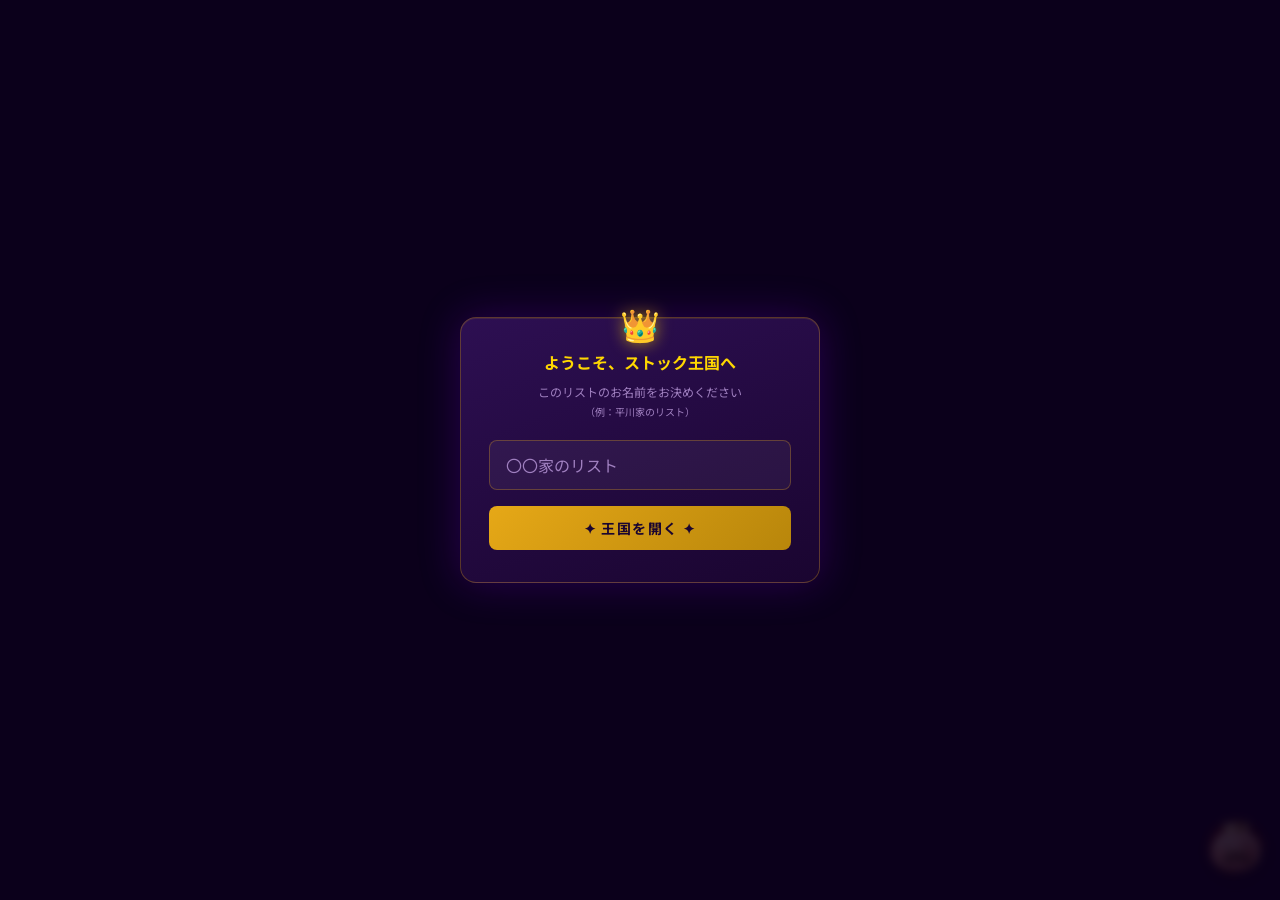
==== index.html @ 3bd11b41 "Add files via upload" ====
<!DOCTYPE html>
<html lang="ja">
<head>
<meta charset="UTF-8">
<meta name="viewport" content="width=device-width, initial-scale=1.0, maximum-scale=1.0">
<title>我が家のストック王</title>
<link href="https://fonts.googleapis.com/css2?family=Noto+Sans+JP:wght@400;500;700;900&display=swap" rel="stylesheet">
<style>
  :root {
    --royal-purple: #2a0a4a;
    --deep-purple: #1a0530;
    --mid-purple: #3d1170;
    --gold-light: #ffd700;
    --gold-mid: #e6a817;
    --gold-dark: #b8860b;
    --gold-glow: #fff0a0;
    --fire-red: #ff3b1f;
    --fire-orange: #ff7b00;
    --fire-yellow: #ffd000;
    --text-light: #f0e6ff;
    --text-dim: #a080c0;
    --border-gold: rgba(230,168,23,0.3);
  }

  * { box-sizing: border-box; margin: 0; padding: 0; }

  body {
    font-family: 'Noto Sans JP', sans-serif;
    background: var(--deep-purple);
    color: var(--text-light);
    min-height: 100vh;
    overflow-x: hidden;
  }

  /* ========== TITLE SCREEN ========== */
  #title-screen {
    position: fixed;
    inset: 0;
    background: radial-gradient(ellipse at 50% 40%, #3d1170 0%, #1a0530 50%, #0a0018 100%);
    display: flex;
    flex-direction: column;
    align-items: center;
    justify-content: center;
    z-index: 9999;
    /* フェードアウトはJS制御 */
  }

  @keyframes titleFadeOut {
    to { opacity: 0; pointer-events: none; }
  }

  #title-screen::before {
    content: '';
    position: absolute;
    inset: 0;
    background: 
      radial-gradient(circle at 20% 20%, rgba(255,215,0,0.05) 0%, transparent 50%),
      radial-gradient(circle at 80% 80%, rgba(130,0,200,0.15) 0%, transparent 50%);
  }

  .title-stars {
    position: absolute;
    inset: 0;
    overflow: hidden;
  }

  .star {
    position: absolute;
    width: 2px;
    height: 2px;
    background: rgba(255,215,0,0.6);
    border-radius: 50%;
    animation: twinkle 2s infinite alternate;
  }

  @keyframes twinkle {
    from { opacity: 0.2; transform: scale(1); }
    to { opacity: 1; transform: scale(1.5); }
  }

  .title-logo-wrapper {
    position: relative;
    margin-bottom: 24px;
    opacity: 0;
    transform: translate3d(0,30px,0);
    transition: opacity 0.8s ease-out, transform 0.8s ease-out;
    will-change: transform, opacity;
  }

  .title-king-wrapper {
    position: relative;
    margin-bottom: 24px;
    opacity: 0;
    transform: translate3d(0,30px,0);
    transition: opacity 0.8s ease-out, transform 0.8s ease-out;
    will-change: transform, opacity;
  }

  .title-logo-wrapper.show,
  .title-king-wrapper.show {
    opacity: 1;
    transform: translate3d(0,0,0);
  }

  @keyframes titleKingFade {
    from { opacity: 0; }
    to { opacity: 1; }
  }

  /* SVG King Character - Title */
  .king-svg-title {
    width: 160px;
    height: 200px;
    filter: drop-shadow(0 0 20px rgba(255,215,0,0.5));
  }

  .title-logo {
    font-family: 'Noto Sans JP', sans-serif; font-weight: 900;
    font-size: clamp(18px, 5vw, 28px);
    font-weight: 900;
    background: linear-gradient(180deg, #fff8c0 0%, #ffd700 30%, #e6a817 60%, #b8860b 100%);
    -webkit-background-clip: text;
    -webkit-text-fill-color: transparent;
    background-clip: text;
    text-shadow: none;
    letter-spacing: 0.05em;
    text-align: center;
    padding: 0 20px;
    animation: logoReveal 0.6s ease-out 0.3s both;
    position: relative;
  }

  .title-logo::before,
  .title-logo::after {
    content: '✦';
    font-size: 14px;
    background: linear-gradient(180deg, #ffd700, #b8860b);
    -webkit-background-clip: text;
    -webkit-text-fill-color: transparent;
    background-clip: text;
    margin: 0 8px;
  }

  @keyframes logoReveal {
    from { opacity: 0; letter-spacing: 0.3em; }
    to { opacity: 1; letter-spacing: 0.05em; }
  }

  .title-subtitle {
    font-family: 'Noto Sans JP', sans-serif;
    font-size: 11px;
    color: var(--gold-mid);
    letter-spacing: 0.3em;
    margin-top: 8px;
    animation: fadeIn 0.5s ease-out 0.6s both;
  }

  @keyframes fadeIn {
    from { opacity: 0; }
    to { opacity: 1; }
  }

  .title-ornament {
    display: flex;
    align-items: center;
    gap: 10px;
    margin-top: 16px;
    animation: fadeIn 0.5s ease-out 0.8s both;
  }

  .ornament-line {
    width: 60px;
    height: 1px;
    background: linear-gradient(90deg, transparent, var(--gold-mid), transparent);
  }

  .ornament-diamond {
    width: 6px;
    height: 6px;
    background: var(--gold-mid);
    transform: rotate(45deg);
  }

  /* ========== SETUP MODAL ========== */
  .modal-overlay {
    position: fixed;
    inset: 0;
    background: rgba(10,0,24,0.85);
    display: flex;
    align-items: center;
    justify-content: center;
    z-index: 1000;
    backdrop-filter: blur(4px);
  }

  .modal-overlay.hidden { display: none; }

  .modal-box {
    background: linear-gradient(160deg, #2d0f52, #1a0530);
    border: 1px solid var(--border-gold);
    border-radius: 16px;
    padding: 32px 28px;
    width: 90%;
    max-width: 360px;
    box-shadow: 0 0 40px rgba(100,0,200,0.3), inset 0 1px 0 rgba(255,215,0,0.1);
    position: relative;
  }

  .modal-box::before {
    content: '👑';
    position: absolute;
    top: -18px;
    left: 50%;
    transform: translateX(-50%);
    font-size: 32px;
    filter: drop-shadow(0 0 8px rgba(255,215,0,0.6));
  }

  .modal-title {
    font-family: 'Noto Sans JP', sans-serif;
    font-size: 16px;
    font-weight: 700;
    color: var(--gold-light);
    text-align: center;
    margin-bottom: 8px;
  }

  .modal-desc {
    font-size: 12px;
    color: var(--text-dim);
    text-align: center;
    margin-bottom: 20px;
    line-height: 1.6;
  }

  .royal-input {
    width: 100%;
    background: rgba(255,255,255,0.05);
    border: 1px solid var(--border-gold);
    border-radius: 8px;
    padding: 12px 16px;
    color: var(--text-light);
    font-family: 'Noto Sans JP', sans-serif;
    font-size: 15px;
    outline: none;
    transition: border-color 0.2s, box-shadow 0.2s;
  }

  .royal-input:focus {
    border-color: var(--gold-mid);
    box-shadow: 0 0 0 3px rgba(230,168,23,0.15);
  }

  .royal-input::placeholder { color: var(--text-dim); }

  .royal-btn {
    width: 100%;
    padding: 12px;
    background: linear-gradient(135deg, var(--gold-mid), var(--gold-dark));
    color: var(--deep-purple);
    font-family: 'Noto Sans JP', sans-serif;
    font-size: 14px;
    font-weight: 700;
    border: none;
    border-radius: 8px;
    cursor: pointer;
    margin-top: 16px;
    letter-spacing: 0.1em;
    transition: filter 0.2s, transform 0.1s;
  }

  .royal-btn:hover { filter: brightness(1.15); }
  .royal-btn:active { transform: scale(0.98); }

  /* ========== MAIN APP ========== */
  #app {
    min-height: 100vh;
    display: flex;
    flex-direction: column;
    max-width: 480px;
    margin: 0 auto;
  }

  /* Header */
  .app-header {
    padding: 14px 16px 10px;
    background: linear-gradient(180deg, rgba(42,10,74,0.95), rgba(26,5,48,0.85));
    border-bottom: 1px solid var(--border-gold);
    position: sticky;
    top: 0;
    z-index: 100;
    backdrop-filter: blur(8px);
  }

  .header-top {
    display: flex;
    align-items: center;
    justify-content: space-between;
    margin-bottom: 4px;
  }

  .app-title-text {
    font-family: 'Noto Sans JP', sans-serif; font-weight: 900;
    font-size: 13px;
    font-weight: 700;
    background: linear-gradient(135deg, var(--gold-light), var(--gold-mid));
    -webkit-background-clip: text;
    -webkit-text-fill-color: transparent;
    background-clip: text;
  }

  .list-name-display {
    font-family: 'Noto Sans JP', sans-serif;
    font-size: 16px;
    font-weight: 700;
    color: var(--text-dim);
    text-align: center;
    letter-spacing: 0.15em;
  }

  .header-actions {
    display: flex;
    gap: 8px;
    align-items: center;
  }

  .icon-btn {
    background: none;
    border: none;
    cursor: pointer;
    color: var(--gold-mid);
    font-size: 18px;
    padding: 4px;
    position: relative;
    transition: color 0.2s;
  }

  .icon-btn:hover { color: var(--gold-light); }

  .badge {
    position: absolute;
    top: -2px;
    right: -2px;
    width: 8px;
    height: 8px;
    background: #ff3b5c;
    border-radius: 50%;
    border: 1px solid var(--deep-purple);
  }

  /* Group Tabs */
  .tabs-wrapper {
    padding: 0 16px;
    overflow-x: auto;
    scrollbar-width: none;
  }

  .tabs-wrapper::-webkit-scrollbar { display: none; }

  .tabs-row {
    display: flex;
    gap: 6px;
    padding: 10px 0 0;
    align-items: flex-end;
    width: max-content;
    min-width: 100%;
  }

  .tab {
    padding: 6px 14px;
    background: rgba(255,255,255,0.04);
    border: 1px solid rgba(230,168,23,0.2);
    border-bottom: none;
    border-radius: 8px 8px 0 0;
    font-size: 12px;
    color: var(--text-dim);
    cursor: pointer;
    white-space: nowrap;
    transition: all 0.2s;
    user-select: none;
  }

  .tab:hover { background: rgba(255,255,255,0.08); color: var(--text-light); }

  .tab.active {
    background: rgba(230,168,23,0.15);
    border-color: rgba(230,168,23,0.5);
    color: var(--gold-light);
    font-weight: 500;
  }

  .tab-add {
    padding: 6px 10px;
    background: none;
    border: 1px dashed rgba(230,168,23,0.3);
    border-bottom: none;
    border-radius: 8px 8px 0 0;
    color: var(--text-dim);
    cursor: pointer;
    font-size: 16px;
    transition: all 0.2s;
  }

  .tab-add:hover { color: var(--gold-mid); border-color: var(--gold-mid); }

  /* List area */
  .list-area {
    flex: 1;
    padding: 12px 16px 100px;
    border-top: 1px solid rgba(230,168,23,0.2);
  }

  /* Group header edit */
  .group-header {
    display: flex;
    align-items: center;
    justify-content: space-between;
    margin-bottom: 12px;
  }

  .group-name-display {
    font-family: 'Noto Sans JP', sans-serif;
    font-size: 13px;
    color: var(--gold-mid);
    letter-spacing: 0.1em;
  }

  .group-actions {
    display: flex;
    gap: 6px;
  }

  .small-btn {
    background: rgba(255,255,255,0.05);
    border: 1px solid var(--border-gold);
    border-radius: 6px;
    color: var(--text-dim);
    font-size: 11px;
    padding: 4px 8px;
    cursor: pointer;
    transition: all 0.2s;
  }

  .small-btn:hover { background: rgba(230,168,23,0.1); color: var(--gold-mid); }

  /* Stock Items */
  .stock-list {
    display: flex;
    flex-direction: column;
    gap: 6px;
  }

  .stock-item {
    display: flex;
    align-items: center;
    gap: 10px;
    background: rgba(255,255,255,0.04);
    border: 1px solid rgba(255,255,255,0.08);
    border-radius: 10px;
    padding: 10px 12px;
    transition: all 0.2s;
    cursor: grab;
    position: relative;
    overflow: hidden;
  }

  .stock-item:hover {
    border-color: rgba(230,168,23,0.2);
    background: rgba(255,255,255,0.07);
  }

  .stock-item.fire-mode {
    background: linear-gradient(135deg, rgba(255,59,31,0.15), rgba(255,123,0,0.1));
    border-color: rgba(255,100,0,0.5);
    animation: firePulse 1.5s infinite;
  }

  @keyframes firePulse {
    0%, 100% { box-shadow: 0 0 0 0 rgba(255,100,0,0); }
    50% { box-shadow: 0 0 12px 2px rgba(255,100,0,0.2); }
  }

  .drag-handle {
    color: rgba(255,255,255,0.2);
    font-size: 14px;
    cursor: grab;
    user-select: none;
    flex-shrink: 0;
  }

  .item-name {
    flex: 1;
    font-size: 14px;
    color: var(--text-light);
    min-width: 0;
    overflow: hidden;
    text-overflow: ellipsis;
    white-space: nowrap;
    cursor: text;
  }

  .item-name:hover {
    color: var(--gold-light);
    text-decoration: underline dotted rgba(230,168,23,0.5);
  }

  .item-edit-input {
    flex: 1;
    background: rgba(255,255,255,0.08);
    border: 1px solid var(--gold-mid);
    border-radius: 6px;
    padding: 3px 8px;
    color: var(--text-light);
    font-family: 'Noto Sans JP', sans-serif;
    font-size: 14px;
    outline: none;
    min-width: 0;
    box-shadow: 0 0 0 3px rgba(230,168,23,0.15);
  }

  .fire-badge {
    font-size: 16px;
    flex-shrink: 0;
    display: none;
  }

  .stock-item.fire-mode .fire-badge { display: block; }

  .stock-select {
    background: rgba(255,255,255,0.06);
    border: 1px solid rgba(230,168,23,0.3);
    border-radius: 6px;
    color: var(--text-light);
    font-size: 17px;
    font-weight: 700;
    padding: 4px 6px;
    cursor: pointer;
    outline: none;
    min-width: 54px;
    flex-shrink: 0;
    transition: border-color 0.2s;
  }

  .stock-select:focus { border-color: var(--gold-mid); }

  .stock-item.fire-mode .stock-select {
    border-color: rgba(255,100,0,0.6);
    color: var(--fire-orange);
    font-weight: 700;
  }

  .delete-item-btn {
    background: none;
    border: none;
    color: rgba(255,255,255,0.2);
    cursor: pointer;
    font-size: 14px;
    padding: 2px 4px;
    transition: color 0.2s;
    flex-shrink: 0;
  }

  .delete-item-btn:hover { color: #ff6b8a; }

  /* Add item */
  .add-item-row {
    display: flex;
    gap: 8px;
    margin-top: 10px;
    overflow: hidden;
    padding: 0 2px;
  }

  .add-item-input {
    flex: 1;
    min-width: 0;
    background: rgba(255,255,255,0.04);
    border: 1px dashed rgba(230,168,23,0.25);
    border-radius: 8px;
    padding: 9px 12px;
    color: var(--text-light);
    font-family: 'Noto Sans JP', sans-serif;
    font-size: 16px;
    outline: none;
    transition: border-color 0.2s;
  }

  .add-item-input:focus { border-color: var(--gold-mid); border-style: solid; }
  .add-item-input::placeholder { color: rgba(255,255,255,0.2); }

  .add-item-btn {
    flex-shrink: 0;
    background: rgba(230,168,23,0.15);
    border: 1px solid rgba(230,168,23,0.4);
    border-radius: 8px;
    color: var(--gold-mid);
    font-size: 20px;
    padding: 0 14px;
    cursor: pointer;
    transition: all 0.2s;
  }

  .add-item-btn:hover { background: rgba(230,168,23,0.25); }

  /* Empty state */
  .empty-state {
    text-align: center;
    padding: 40px 20px;
    color: var(--text-dim);
    font-size: 13px;
    line-height: 2;
  }

  .empty-state .empty-icon {
    font-size: 36px;
    display: block;
    margin-bottom: 8px;
    opacity: 0.5;
  }

  /* ========== KING MASCOT ========== */
  .king-mascot {
    position: fixed;
    bottom: 24px;
    right: 16px;
    z-index: 200;
    cursor: pointer;
    animation: kingBounce 1s ease-in-out infinite;
    will-change: transform;
  }

  @keyframes kingBounce {
    0%, 100% { transform: translate3d(0,0,0); }
    50% { transform: translate3d(0,-6px,0); }
  }

  .king-face-btn {
    width: 56px;
    height: 56px;
    border-radius: 50%;
    background: transparent;
    border: none;
    display: flex;
    align-items: center;
    justify-content: center;
    box-shadow: 0 4px 16px rgba(0,0,0,0.4), 0 0 0 0 rgba(230,168,23,0);
    transition: box-shadow 0.2s;
    overflow: hidden;
  }

  .king-face-btn:hover {
    box-shadow: 0 4px 20px rgba(0,0,0,0.5), 0 0 0 4px rgba(230,168,23,0.2);
  }

  .king-speech-bubble {
    position: absolute;
    bottom: 66px;
    right: 0;
    background: linear-gradient(135deg, #2d0f52, #1a0530);
    border: 1px solid var(--border-gold);
    border-radius: 12px 12px 0 12px;
    padding: 10px 14px;
    width: 200px;
    font-family: 'Noto Sans JP', sans-serif;
    font-size: 12px;
    color: var(--text-light);
    line-height: 1.6;
    box-shadow: 0 4px 20px rgba(0,0,0,0.4);
    display: none;
    animation: bubblePop 0.2s ease-out;
  }

  @keyframes bubblePop {
    from { transform: scale(0.8); opacity: 0; transform-origin: bottom right; }
    to { transform: scale(1); opacity: 1; }
  }

  .king-speech-bubble.visible { display: block; }

  .bubble-close {
    position: absolute;
    top: 6px;
    right: 8px;
    background: none;
    border: none;
    color: var(--text-dim);
    cursor: pointer;
    font-size: 12px;
  }

  /* ========== MESSAGE PAGE ========== */
  #message-page {
    display: none;
    flex-direction: column;
    min-height: 100vh;
    max-width: 480px;
    margin: 0 auto;
    background: var(--deep-purple);
  }

  #message-page.open {
    display: flex;
  }

  .msg-header {
    padding: 14px 16px;
    background: linear-gradient(180deg, rgba(42,10,74,0.95), rgba(26,5,48,0.85));
    border-bottom: 1px solid var(--border-gold);
    display: flex;
    align-items: center;
    gap: 12px;
  }

  .msg-header-title {
    flex: 1;
    font-family: 'Noto Sans JP', sans-serif;
    font-size: 15px;
    color: var(--gold-light);
    font-weight: 700;
  }

  .back-btn {
    background: none;
    border: none;
    color: var(--gold-mid);
    font-size: 20px;
    cursor: pointer;
    padding: 4px;
  }

  .msg-list {
    flex: 1;
    overflow-y: auto;
    padding: 12px 16px;
    display: flex;
    flex-direction: column;
    gap: 10px;
  }

  .msg-item {
    background: rgba(255,255,255,0.04);
    border: 1px solid rgba(255,255,255,0.08);
    border-radius: 12px;
    padding: 12px 14px;
    position: relative;
    transition: all 0.2s;
  }

  .msg-item.unread {
    border-color: rgba(255,59,92,0.4);
    background: rgba(255,59,92,0.05);
  }

  .unread-dot {
    position: absolute;
    top: 10px;
    right: 12px;
    width: 8px;
    height: 8px;
    background: #ff3b5c;
    border-radius: 50%;
  }

  .msg-meta {
    display: flex;
    align-items: center;
    gap: 8px;
    margin-bottom: 6px;
  }

  .msg-author {
    font-size: 12px;
    font-weight: 700;
    color: var(--gold-mid);
  }

  .msg-time {
    font-size: 11px;
    color: var(--text-dim);
  }

  .msg-body {
    font-size: 13px;
    color: var(--text-light);
    line-height: 1.6;
    margin-bottom: 8px;
  }

  .ok-stamp-btn {
    background: rgba(255,255,255,0.04);
    border: 1px solid rgba(255,255,255,0.1);
    border-radius: 20px;
    color: var(--text-dim);
    font-size: 12px;
    padding: 3px 10px;
    cursor: pointer;
    transition: all 0.2s;
  }

  .ok-stamp-btn.stamped {
    background: rgba(100,220,100,0.1);
    border-color: rgba(100,220,100,0.4);
    color: #80e880;
  }

  .msg-compose-btn {
    display: none !important;
    position: fixed;
    bottom: 24px;
    right: 16px;
    width: 52px;
    height: 52px;
    background: linear-gradient(135deg, var(--gold-mid), var(--gold-dark));
    border: none;
    border-radius: 50%;
    color: var(--deep-purple);
    font-size: 22px;
    cursor: pointer;
    box-shadow: 0 4px 16px rgba(0,0,0,0.4);
    display: flex;
    align-items: center;
    justify-content: center;
    transition: filter 0.2s;
  }

  .msg-compose-btn:hover { filter: brightness(1.15); }



  .form-label {
    font-size: 11px;
    color: var(--text-dim);
    letter-spacing: 0.1em;
    margin-bottom: 4px;
    display: block;
  }

  .compose-textarea {
    width: 100%;
    background: rgba(255,255,255,0.04);
    border: 1px solid var(--border-gold);
    border-radius: 10px;
    padding: 12px 14px;
    color: var(--text-light);
    font-family: 'Noto Sans JP', sans-serif;
    font-size: 14px;
    resize: none;
    outline: none;
    min-height: 120px;
    transition: border-color 0.2s;
  }

  .compose-textarea:focus { border-color: var(--gold-mid); }

  /* Notification */
  .notification-toast {
    position: fixed;
    top: 80px;
    left: 50%;
    transform: translateX(-50%) translateY(-20px);
    background: linear-gradient(135deg, #2d0f52, #1a0530);
    border: 1px solid var(--border-gold);
    border-radius: 12px;
    padding: 14px 20px;
    width: 90%;
    max-width: 380px;
    box-shadow: 0 8px 32px rgba(0,0,0,0.5);
    z-index: 800;
    opacity: 0;
    transition: all 0.3s ease;
    pointer-events: none;
  }

  .notification-toast.show {
    opacity: 1;
    transform: translateX(-50%) translateY(0);
    pointer-events: all;
  }

  .notif-title {
    font-family: 'Noto Sans JP', sans-serif;
    font-size: 13px;
    color: var(--gold-light);
    font-weight: 700;
    margin-bottom: 6px;
    display: flex;
    align-items: center;
    gap: 6px;
  }

  .notif-body {
    font-size: 12px;
    color: var(--text-dim);
    line-height: 1.5;
  }

  .notif-close {
    position: absolute;
    top: 8px;
    right: 12px;
    background: none;
    border: none;
    color: var(--text-dim);
    cursor: pointer;
    font-size: 14px;
  }

  /* Settings modal */
  .settings-row {
    display: flex;
    align-items: center;
    justify-content: space-between;
    padding: 12px 0;
    border-bottom: 1px solid rgba(255,255,255,0.06);
  }

  .settings-row:last-child { border-bottom: none; }

  .settings-label {
    font-size: 13px;
    color: var(--text-light);
  }

  .settings-label small {
    display: block;
    font-size: 11px;
    color: var(--text-dim);
    margin-top: 2px;
  }

  /* Drag states */
  .stock-item.dragging {
    opacity: 0.5;
    cursor: grabbing;
  }

  .stock-item.drag-over {
    border-color: var(--gold-mid);
    background: rgba(230,168,23,0.08);
  }

  .tab.drag-over-tab {
    border-color: var(--gold-mid) !important;
    background: rgba(230,168,23,0.1) !important;
  }

  /* Scrollbar */
  ::-webkit-scrollbar { width: 4px; }
  ::-webkit-scrollbar-track { background: transparent; }
  ::-webkit-scrollbar-thumb { background: rgba(230,168,23,0.2); border-radius: 2px; }

  /* ========== King SVG (inline) ========== */
  .king-svg-icon {
    width: 44px;
    height: 44px;
  }

  .msg-compose-btn-inline {
    background: linear-gradient(135deg, var(--gold-mid), var(--gold-dark));
    border: none;
    border-radius: 50%;
    width: 34px;
    height: 34px;
    font-size: 16px;
    cursor: pointer;
    display: flex;
    align-items: center;
    justify-content: center;
    flex-shrink: 0;
  }

  .icon-option {
    width: 38px;
    height: 38px;
    font-size: 22px;
    display: flex;
    align-items: center;
    justify-content: center;
    border-radius: 50%;
    border: 2px solid rgba(255,255,255,0.1);
    cursor: pointer;
    transition: all 0.15s;
    background: rgba(255,255,255,0.05);
  }

  .icon-option.selected {
    border-color: var(--gold-mid);
    background: rgba(230,168,23,0.2);
    transform: scale(1.15);
  }


  /* iOS自動ズーム防止 */
  input, textarea, select {
    font-size: 16px !important;
  }
</style>
</head>
<body>

<!-- Title Screen -->
<div id="title-screen">
  <div class="title-stars" id="starsContainer"></div>
  <div class="title-logo-wrapper">
    <img src="[data-uri]" style="width:624px;max-width:98vw;filter:drop-shadow(0 0 20px rgba(255,200,0,0.6));margin-bottom:8px;" alt="ストック王">
  </div>
  <img src="[data-uri]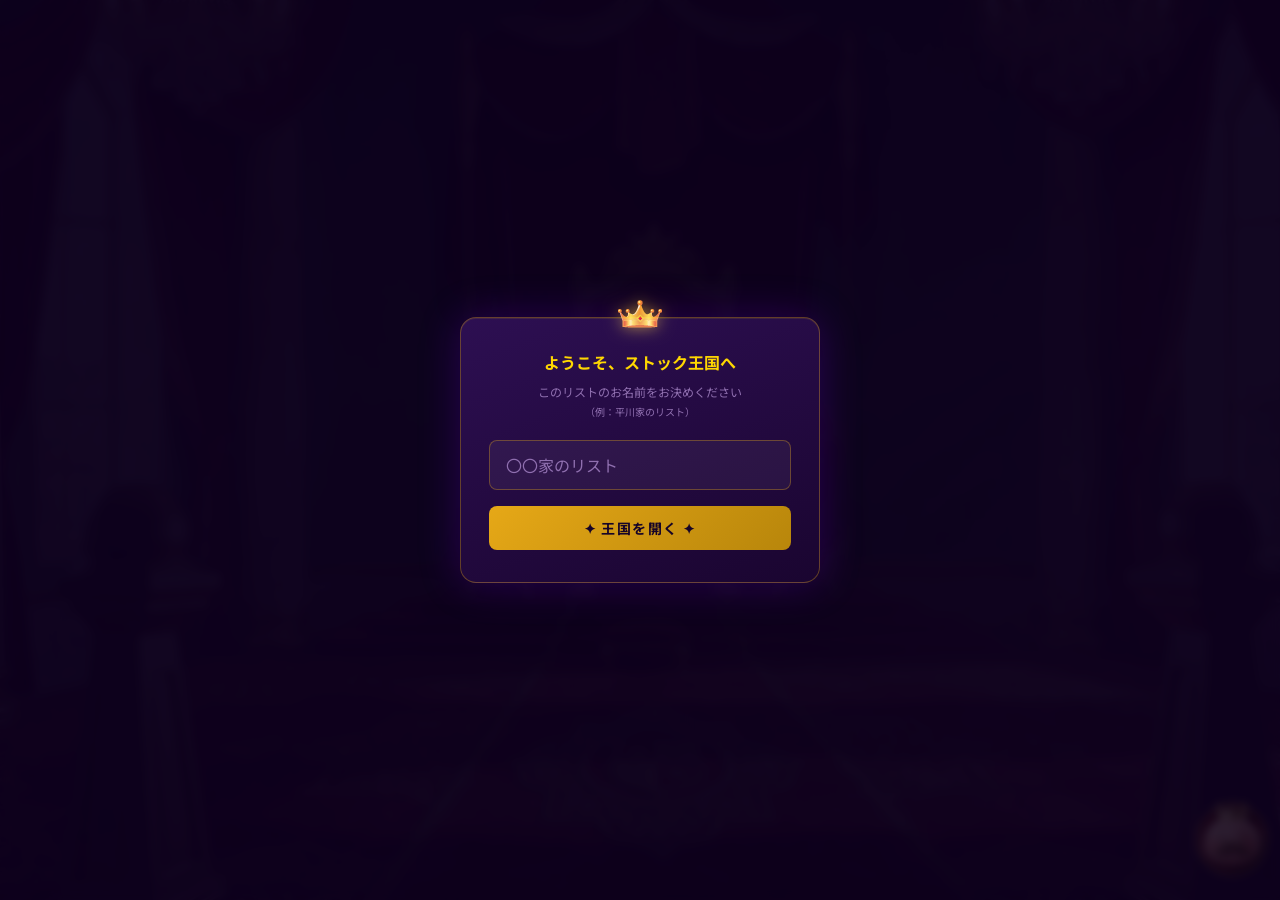
